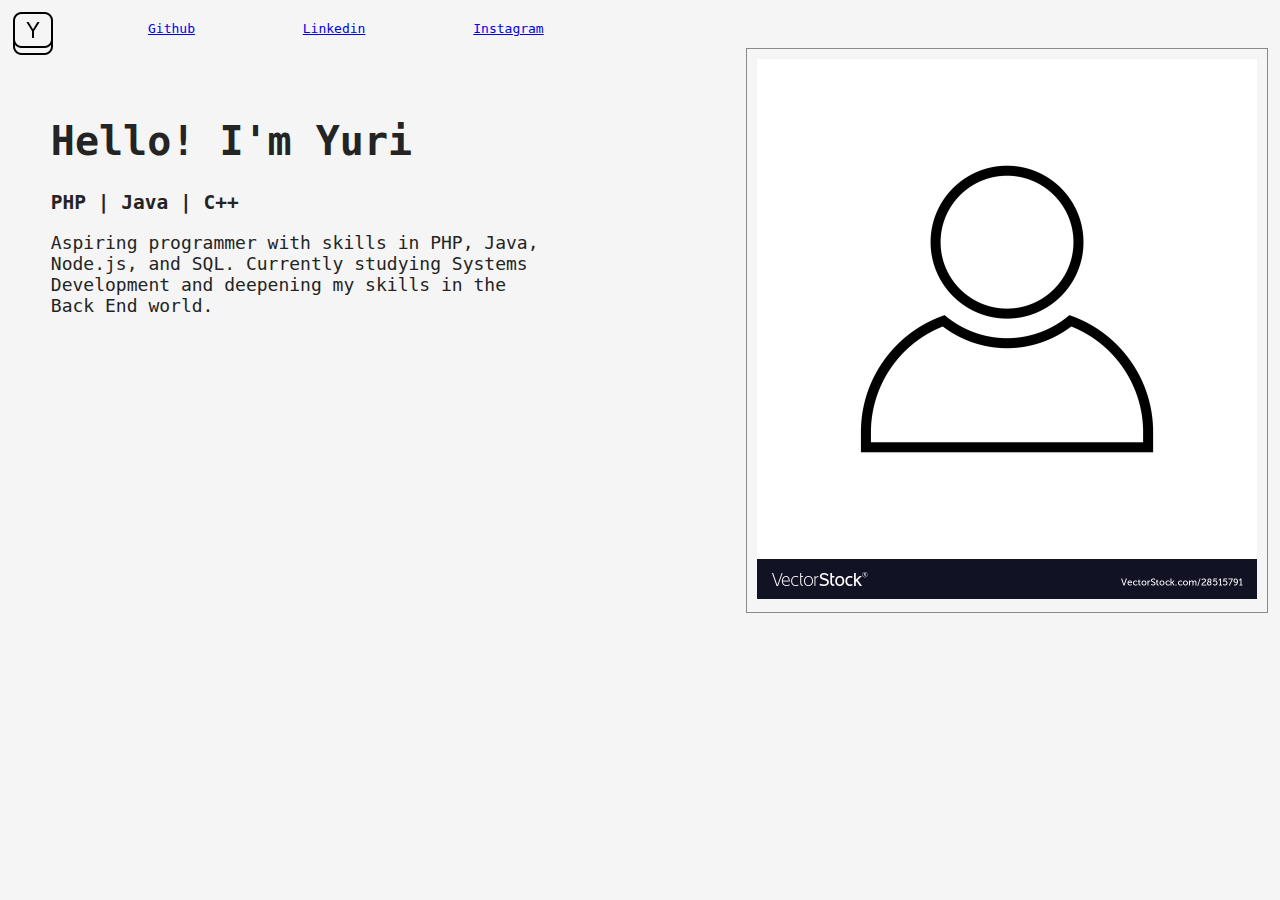
==== index.html @ 06f477c8 "index" ====
<!DOCTYPE html>
<html>
<head>
<title>Yuri</title>
<link rel="stylesheet" type="text/css" href="style.css" />
</head>
<body>
    <section id="main">
       
<div id="text">

    <div id="menu">
        <div id="title"><img src="assets/pics/icons8-tecla-y-50.png" alt=""></div>
       
        <ul>
            <li><a href="https://github.com/yurinjava">Github</a></li>
            <li><a href="https://www.linkedin.com/in/yuri-monteiro-5a6806192/">Linkedin</a></li>
            <li><a href="https://instagram.com/mr.crowlab?igshid=YTQwZjQ0NmI0OA==">Instagram</a></li>
        </ul>
    </div>

    <div id="description">
        <h1>Hello! I'm Yuri</h1>
        <h2>PHP | Java | C++</h2>
        <p>Aspiring programmer with skills in PHP, Java, Node.js, and SQL. Currently 
            studying Systems Development and deepening my skills in the Back End world.</p>
    
    </div>
   
</div>
<div id="div-pic">
    <img src="assets/pics/template.jpg"  alt="Yuri's image" />
</div>

    </section>
   
</body>
</html>
---- style.css ----
*{
    background-color: whitesmoke;
}
#main{
   
    display: flex;
    justify-content: space-between;
    color: rgb(36, 36, 36);
    font-family: monospace;
}
#div-pic{
    border: 1px solid rgb(140, 136, 136);
    margin: 4px;
    margin-top:40px;
    padding: 10px;
}
#div-pic img{
    width: 500px;
}
#description{
    width: 500px;
    margin: auto;
    padding: 30px;
}
#description h1{
    font-size: 40px;
}
#description p{
    font-size: 18px;
}

#menu ul li{
    display: inline;
    margin: 50px;
}
#menu{
   display: flex;
   white-space: nowrap;
}

#title{
   
   
}
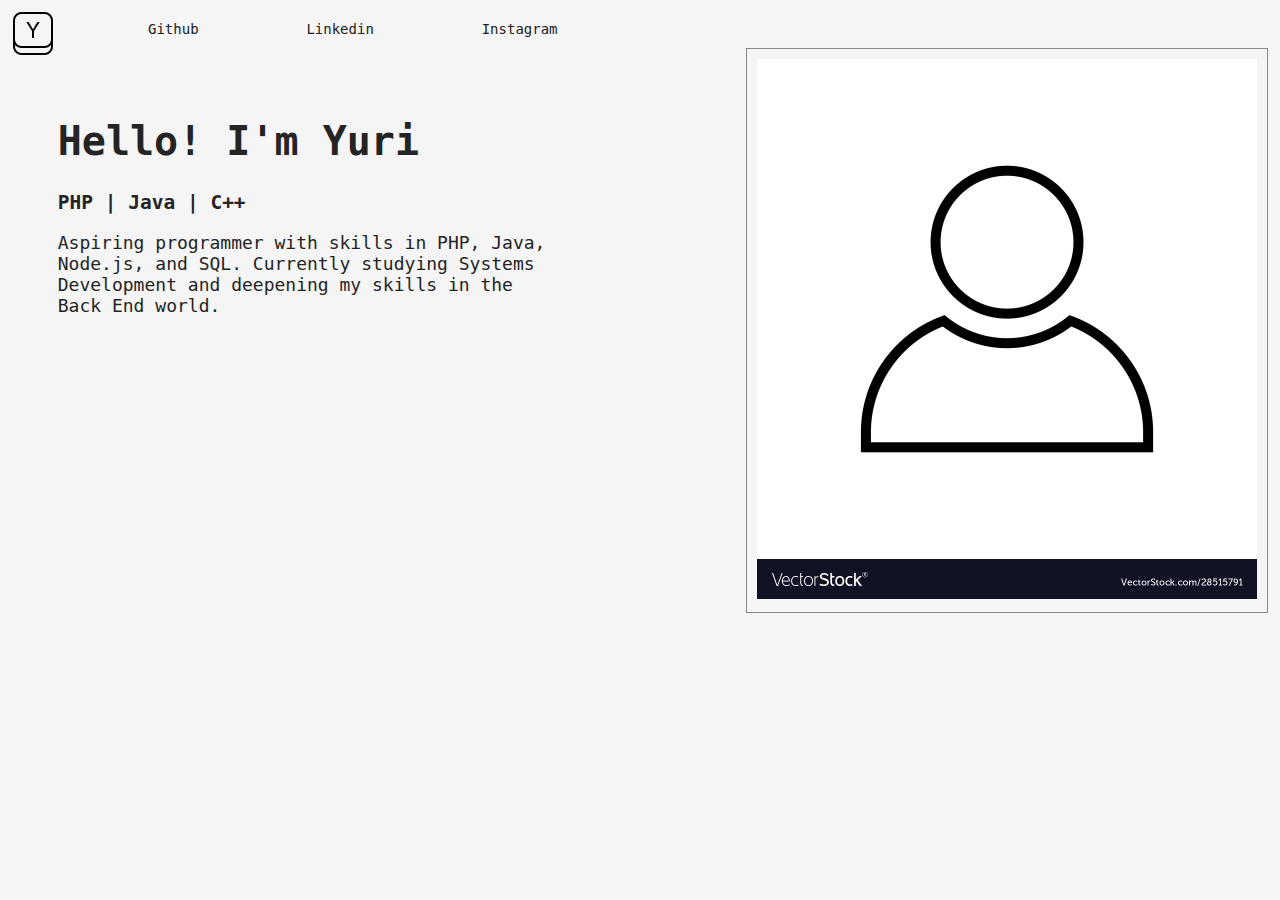
==== commit 55e4fcb0: "mobile adjustments" ====
--- a/index.html
+++ b/index.html
@@ -3,6 +3,7 @@
 <head>
 <title>Yuri</title>
 <link rel="stylesheet" type="text/css" href="style.css" />
+<meta name="viewport" content="width=device-width, initial-scale=1.0">
 </head>
 <body>
     <section id="main">
@@ -13,9 +14,9 @@
         <div id="title"><img src="assets/pics/icons8-tecla-y-50.png" alt=""></div>
        
         <ul>
-            <li><a href="https://github.com/yurinjava">Github</a></li>
-            <li><a href="https://www.linkedin.com/in/yuri-monteiro-5a6806192/">Linkedin</a></li>
-            <li><a href="https://instagram.com/mr.crowlab?igshid=YTQwZjQ0NmI0OA==">Instagram</a></li>
+            <li><a href="https://github.com/yurinjava"><img src="assets/pics/icons8-github-30.png" id="img-icon" alt=""><span>Github</span></a></li>
+            <li><a href="https://www.linkedin.com/in/yuri-monteiro-5a6806192/"><img src="assets/pics/icons8-linkedin-30.png" id="img-icon" alt=""><span>Linkedin</span></a></li>
+            <li><a href="https://instagram.com/mr.crowlab?igshid=YTQwZjQ0NmI0OA=="><img src="assets/pics/icons8-instagram-30.png" id="img-icon" alt=""><span>Instagram</span></a></li>
         </ul>
     </div>
 
--- a/style.css
+++ b/style.css
@@ -1,44 +1,125 @@
 *{
     background-color: whitesmoke;
 }
-#main{
-   
-    display: flex;
-    justify-content: space-between;
-    color: rgb(36, 36, 36);
-    font-family: monospace;
+@media (min-width: 1056px) {
+    #main{
+
+        display: flex;
+        justify-content: space-between;
+        color: rgb(36, 36, 36);
+        font-family: monospace;
+    }
+    #div-pic{
+        border: 1px solid rgb(140, 136, 136);
+        margin: 4px;
+        margin-top:40px;
+        padding: 10px;
+    }
+    #div-pic img{
+        width: 500px;
+    }
+    #description{
+        width: 500px;
+        margin: auto;
+        padding: 30px;
+    }
+    #description h1{
+        font-size: 40px;
+    }
+    #description p{
+        font-size: 18px;
+    }
+    #menu ul li{
+        display: inline;
+        margin: 50px;
+    }
+    #menu ul li a{
+        text-decoration: none;
+        color: rgb(33, 33, 33);
+        font-size: 14px;
+    }
+    #menu ul li a:hover{
+        text-decoration:underline;
+        color: black;
+    }
+    #menu{
+       display: flex;
+       white-space: nowrap;
+    }
+    #img-icon{
+        display: none;
+    }
+
+
 }
-#div-pic{
-    border: 1px solid rgb(140, 136, 136);
-    margin: 4px;
-    margin-top:40px;
-    padding: 10px;
-}
-#div-pic img{
-    width: 500px;
-}
-#description{
-    width: 500px;
-    margin: auto;
-    padding: 30px;
-}
-#description h1{
-    font-size: 40px;
-}
-#description p{
-    font-size: 18px;
-}
+@media (max-width: 1056px){
 
-#menu ul li{
-    display: inline;
-    margin: 50px;
-}
-#menu{
-   display: flex;
-   white-space: nowrap;
-}
-
-#title{
-   
-   
+    #main{
+        justify-content: space-between;
+        color: rgb(36, 36, 36);
+        font-family: monospace;
+    }
+    #div-pic{
+        border: 1px solid rgb(140, 136, 136);
+        margin: 4px;
+        margin-top:40px;
+        padding: 10px;
+    }
+    #div-pic img{
+        width: 100%;
+    }
+    #description{
+       
+        margin: auto;
+        padding: 30px;
+    }
+    #description h1{
+        font-size: 40px;
+      
+    }
+    #description p{
+        font-size: 18px;
+        width: 90%;
+    }
+    #menu{
+        width: 100%;
+        
+    }
+    #menu ul{
+        width: 100%;
+        
+        display: flex;
+        justify-content: space-between;
+    }
+    #menu ul li{
+        
+        display: inline;
+        margin-left: 0px;
+    }
+    #menu ul li a{
+       
+      
+        text-decoration: none;
+        color: rgb(33, 33, 33);
+       font-size: 20px;
+    }
+    #menu ul li a:hover{
+        text-decoration:underline;
+        color: black;
+    }
+    #menu{
+       display: flex;
+       white-space: nowrap;
+    }
+    #menu ul span{
+        display: none;
+    }
+    #title{
+        margin-top: 6px;
+    }
+    #img-icon{
+        width: 40px;
+        margin-right: 20px;
+    }
+    
 }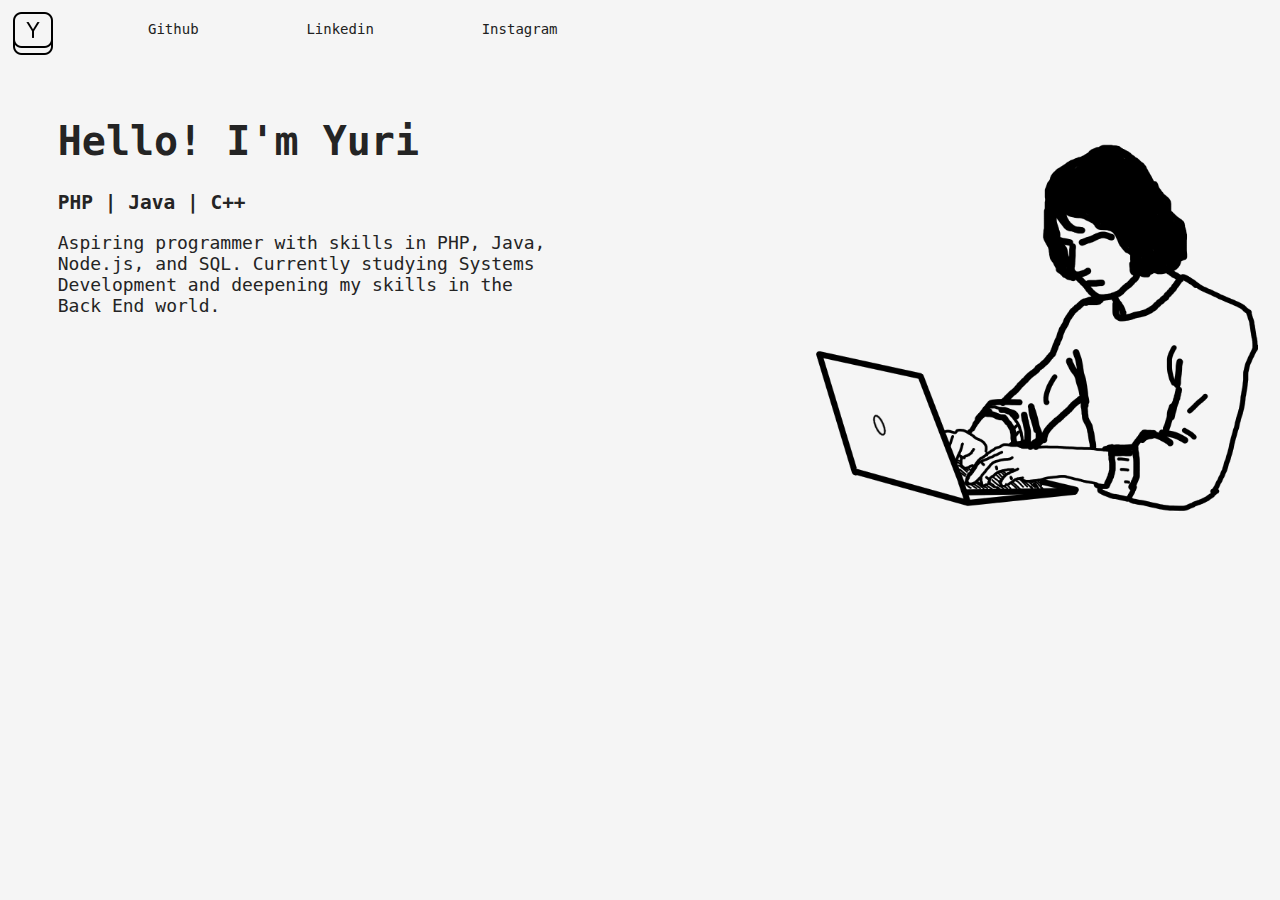
==== commit 10bcb105: "drawing" ====
--- a/index.html
+++ b/index.html
@@ -30,7 +30,7 @@
    
 </div>
 <div id="div-pic">
-    <img src="assets/pics/template.jpg"  alt="Yuri's image" />
+    <img src="assets/pics/me.png"  alt="Yuri's image" />
 </div>
 
     </section>
--- a/style.css
+++ b/style.css
@@ -10,7 +10,7 @@
         font-family: monospace;
     }
     #div-pic{
-        border: 1px solid rgb(140, 136, 136);
+    
         margin: 4px;
         margin-top:40px;
         padding: 10px;
@@ -60,7 +60,6 @@
         font-family: monospace;
     }
     #div-pic{
-        border: 1px solid rgb(140, 136, 136);
         margin: 4px;
         margin-top:40px;
         padding: 10px;
@@ -122,4 +121,4 @@
         margin-right: 20px;
     }
     
-}+}
